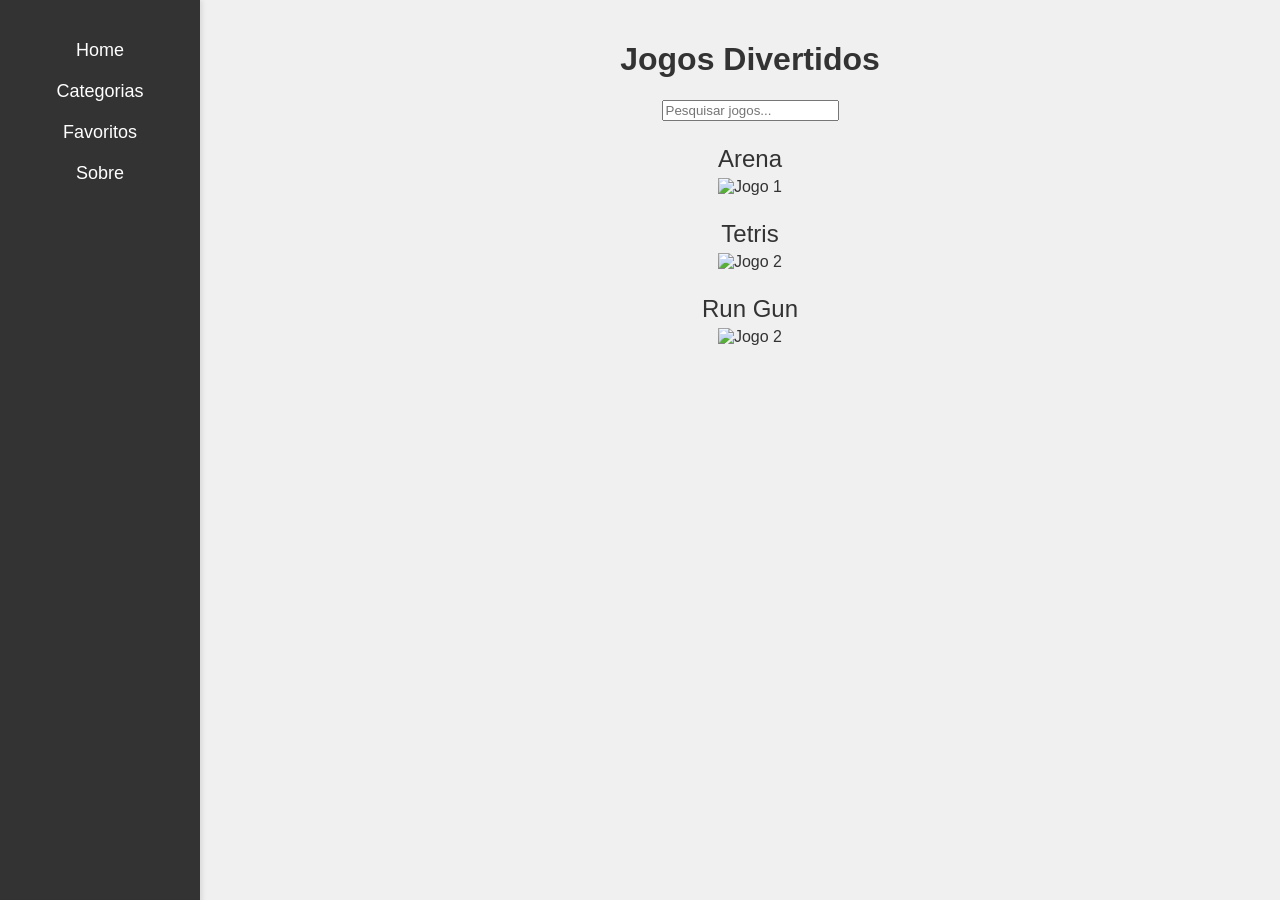
==== index.html @ 46e920bf "Add files via upload" ====
<!DOCTYPE html>
<html lang="pt-BR">
<head>
    <meta charset="UTF-8">
    <meta name="viewport" content="width=device-width, initial-scale=1.0">
    <title> Legendary Games </title>
    <link rel="stylesheet" href="style.css">
</head>
<body>
    <nav class="navbar">
        <ul>
            <li><a href="index.html">Home</a></li>
            <li><a href="#">Categorias</a></li>
            <li><a href="#">Favoritos</a></li>
            <li><a href="#">Sobre</a></li>
        </ul>
    </nav>

    <div class="content">
        <header>
            <h1>Jogos Divertidos</h1>
            <input type="text" id="searchBar" placeholder="Pesquisar jogos...">
        </header>

        <section id="game-list">
            <div class="game" onclick="openGame('jogos/arena.html')">                <p class="game-title">Arena</p>

                <img src="/Imagens/jogos-imagens/arena.png" alt="Jogo 1">
            </div>
            <div class="game" onclick="openGame('jogos/tetris.html')">
                <p class="game-title">Tetris</p>
                <img src="/Imagens/jogos-imagens/tetris.png" alt="Jogo 2">               
            </div>
            <div class="game" onclick="openGame('jogos/rungun.html')">
                <p class="game-title">Run Gun</p>
                <img src="/Imagens/jogos-imagens/rungun.png" alt="Jogo 2">               
            </div>
            <!-- Mais jogos -->
        </section>
    </div>

    <script src="scripts.js"></script>
</body>
</html>
---- style.css ----
/* Estilo geral */
body {
    font-family: 'Arial', sans-serif;
    background-color: #f0f0f0;
    margin: 0;
    padding: 0;
    color: #333;
    display: flex;
}

/* Navbar */
.navbar {
    width: 200px;
    position: fixed;
    top: 0;
    left: 0;
    height: 100%;
    background-color: #333;
    padding: 20px 0;
    box-shadow: 2px 0 5px rgba(0, 0, 0, 0.1);
}

.navbar ul {
    list-style-type: none;
    padding: 0;
}

.navbar ul li {
    margin: 20px 0;
}

.navbar ul li a {
    text-decoration: none;
    color: white;
    font-size: 18px;
    display: block;
    text-align: center;
}

.navbar ul li a:hover {
    background-color: #555;
    border-radius: 5px;
    padding: 10px 0;
}

/* Conteúdo */
.content {
    margin-left: 220px;
    width: calc(100% - 220px);
    padding: 20px;
    text-align: center;
}

/* Contêiner do Jogo */
#game-container {
    margin: 0 auto;
    text-align: center;
    background-color: #fff;
    padding: 20px;
    border-radius: 10px;
    box-shadow: 0 4px 8px rgba(0, 0, 0, 0.1);
    width: 90%;
    max-width: 1000px;
}

/* Iframe em tela cheia */
#game-container iframe {
    width: 100%;
    height: 600px;
    border: none;
    border-radius: 10px;
    display: block;
}

/* Alinhar nome, descrição e botão de fullscreen na mesma linha */
.game-info-container {
    display: flex;
    justify-content: space-between;
    align-items: center;
    margin-top: 20px;
}

.game-info {
    text-align: left;
}

.game-title {
    font-size: 24px;
    color: #333;
    margin-bottom: 5px;
}

.description {
    font-size: 16px;
    color: #666;
}

/* Botão de fullscreen alinhado à direita */
.controls {
    text-align: right;
}

#fullscreen-btn {
    cursor: pointer;
    width: 40px;
    height: 40px;
    transition: transform 0.3s ease;
}

#fullscreen-btn:hover {
    transform: scale(1.2);
}

/* Botão de voltar */
#back-btn {
    margin-top: 20px;
    padding: 10px 20px;
    background-color: #333;
    color: white;
    border: none;
    border-radius: 5px;
    cursor: pointer;
    transition: background-color 0.3s ease;
}

#back-btn:hover {
    background-color: #555;
}

/* Seção de recomendações */
#recommendations {
    margin-top: 40px;
    text-align: center;
}

#recommendations h2 {
    color: #333;
    margin-bottom: 20px;
}

.recommended-game {
    display: inline-block;
    margin: 10px;
    width: 150px;
    cursor: pointer;
    position: relative;
    transition: transform 0.3s ease;
}

.recommended-game img {
    width: 100%;
    border-radius: 10px;
    transition: transform 0.3s ease;
}

/* Nome do jogo oculto inicialmente */
.recommended-game .game-title {
    position: absolute;
    bottom: 10px;
    left: 0;
    right: 0;
    text-align: center;
    color: white;
    background-color: rgba(0, 0, 0, 0.7);
    opacity: 0;
    visibility: hidden;
    transition: opacity 0.3s ease, visibility 0.3s ease;
    padding: 5px;
    border-radius: 5px;
}

/* Efeito ao passar o mouse na imagem */
.recommended-game:hover img {
    transform: scale(1.1);
}

.recommended-game:hover .game-title {
    opacity: 1;
    visibility: visible;
}

/* Iframe em fullscreen */
:fullscreen iframe {
    width: 100vw;
    height: 100vh;
}
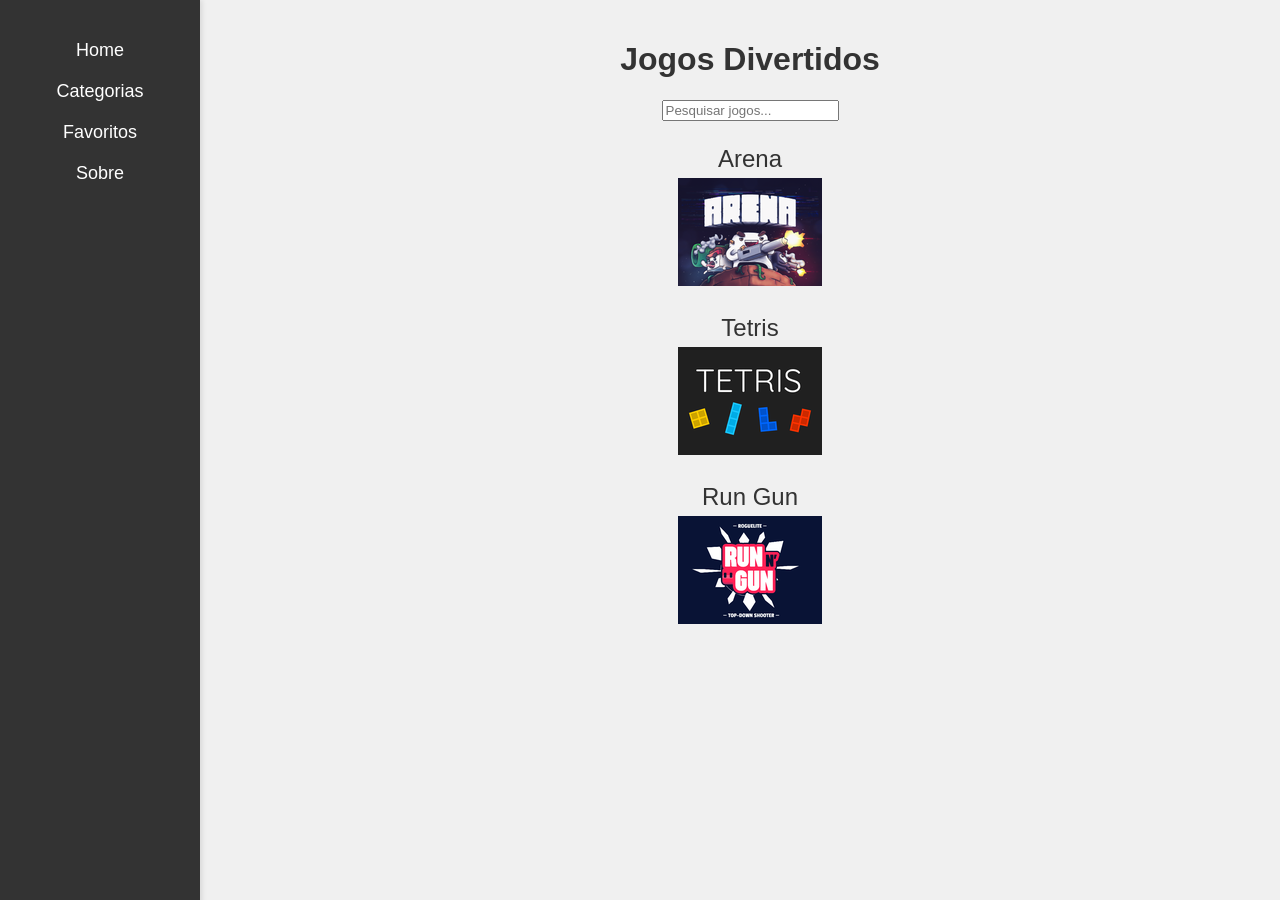
==== commit 08bf5259: "Add files via upload" ====
--- a/index.html
+++ b/index.html
@@ -23,17 +23,17 @@
         </header>
 
         <section id="game-list">
-            <div class="game" onclick="openGame('jogos/arena.html')">                <p class="game-title">Arena</p>
+            <div class="game" onclick="openGame('arena.html')">                <p class="game-title">Arena</p>
 
-                <img src="/Imagens/jogos-imagens/arena.png" alt="Jogo 1">
+                <img src="arena.png" alt="Jogo 1">
             </div>
-            <div class="game" onclick="openGame('jogos/tetris.html')">
+            <div class="game" onclick="openGame('tetris.html')">
                 <p class="game-title">Tetris</p>
-                <img src="/Imagens/jogos-imagens/tetris.png" alt="Jogo 2">               
+                <img src="tetris.png" alt="Jogo 2">               
             </div>
-            <div class="game" onclick="openGame('jogos/rungun.html')">
+            <div class="game" onclick="openGame('rungun.html')">
                 <p class="game-title">Run Gun</p>
-                <img src="/Imagens/jogos-imagens/rungun.png" alt="Jogo 2">               
+                <img src="rungun.png" alt="Jogo 2">               
             </div>
             <!-- Mais jogos -->
         </section>
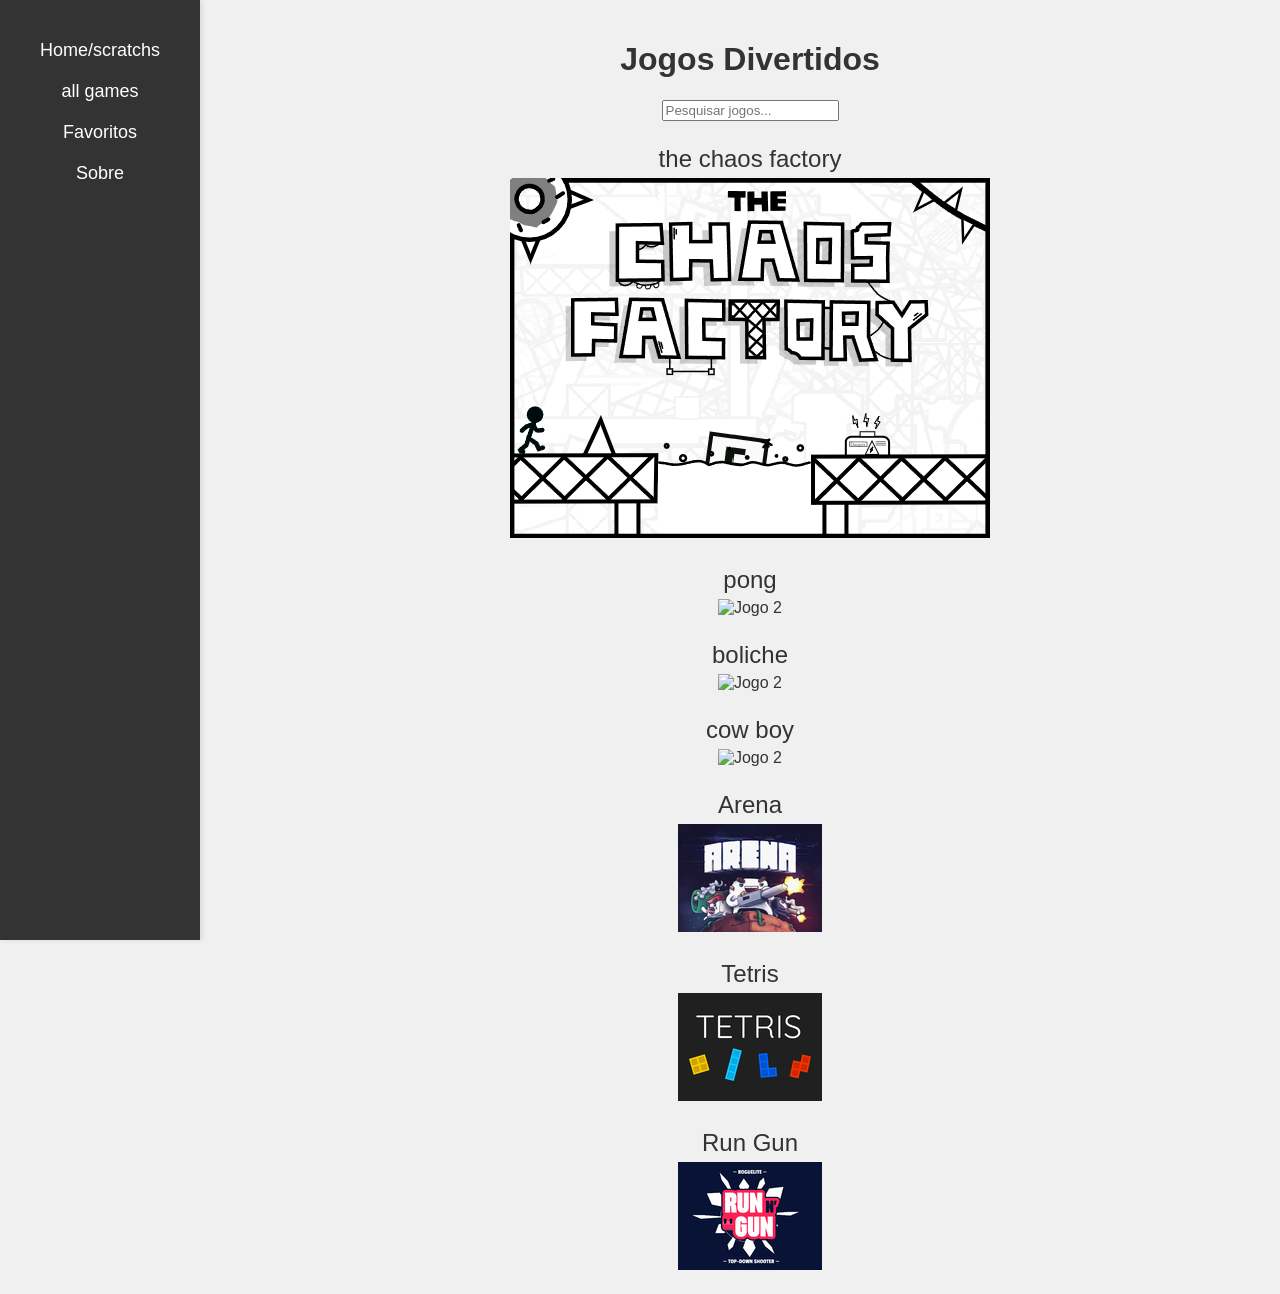
==== commit 3432fb5d: "Add files via upload" ====
--- a/index.html
+++ b/index.html
@@ -4,13 +4,13 @@
     <meta charset="UTF-8">
     <meta name="viewport" content="width=device-width, initial-scale=1.0">
     <title> Legendary Games </title>
-    <link rel="stylesheet" href="style.css">
+    <link rel="stylesheet" href="styles.css">
 </head>
 <body>
     <nav class="navbar">
         <ul>
-            <li><a href="index.html">Home</a></li>
-            <li><a href="#">Categorias</a></li>
+            <li><a href="index.html">Home/scratchs</a></li>
+            <li><a href="game-list.html">all games</a></li>
             <li><a href="#">Favoritos</a></li>
             <li><a href="#">Sobre</a></li>
         </ul>
@@ -23,6 +23,22 @@
         </header>
 
         <section id="game-list">
+            <div class="game" onclick="openGame('thechaosfactory.html')">
+                <p class="game-title">the chaos factory</p>
+                <img src="thechaosfactory.png" alt="Jogo 2">               
+            </div>
+            <div class="game" onclick="openGame('pong.html')">
+                <p class="game-title">pong</p>
+                <img src="pong.png" alt="Jogo 2">               
+            </div>
+            <div class="game" onclick="openGame('boliche.html')">
+                <p class="game-title">boliche</p>
+                <img src="boliche.png" alt="Jogo 2">               
+            </div>
+            <div class="game" onclick="openGame('cowboy.html')">
+                <p class="game-title">cow boy</p>
+                <img src="cowboy.png" alt="Jogo 2">               
+            </div>
             <div class="game" onclick="openGame('arena.html')">                <p class="game-title">Arena</p>
 
                 <img src="arena.png" alt="Jogo 1">
@@ -35,6 +51,7 @@
                 <p class="game-title">Run Gun</p>
                 <img src="rungun.png" alt="Jogo 2">               
             </div>
+
             <!-- Mais jogos -->
         </section>
     </div>
--- a/styles.css
+++ b/styles.css
@@ -0,0 +1,199 @@
+/* Estilo geral */
+body {
+    font-family: 'Arial', sans-serif;
+    background-color: #f0f0f0;
+    margin: 0;
+    padding: 0;
+    color: #333;
+    display: flex;
+}
+
+/* Navbar */
+.navbar {
+    width: 200px;
+    position: fixed;
+    top: 0;
+    left: 0;
+    height: 100%;
+    background-color: #333;
+    padding: 20px 0;
+    box-shadow: 2px 0 5px rgba(0, 0, 0, 0.1);
+}
+
+.navbar ul {
+    list-style-type: none;
+    padding: 0;
+}
+
+.navbar ul li {
+    margin: 20px 0;
+}
+
+.navbar ul li a {
+    text-decoration: none;
+    color: white;
+    font-size: 18px;
+    display: block;
+    text-align: center;
+}
+
+.navbar ul li a:hover {
+    background-color: #555;
+    border-radius: 5px;
+    padding: 10px 0;
+}
+
+/* Conteúdo */
+.content {
+    margin-left: 220px;
+    width: calc(100% - 220px);
+    padding: 20px;
+    text-align: center;
+}
+
+.games-section {
+    display: flex;
+    flex-wrap: wrap;
+    justify-content: space-around;
+    padding: 20px;
+    background-color: var(--games-section-bg);
+    margin: 20px;
+    border-radius: 10px;
+    overflow-y: auto;
+    max-height: 80vh;
+    scrollbar-color: var(--primary-color) var(--background-color);
+    scrollbar-width: thin;
+}
+/* Contêiner do Jogo */
+#game-container {
+    margin: 0 auto;
+    text-align: center;
+    background-color: #fff;
+    padding: 20px;
+    border-radius: 10px;
+    box-shadow: 0 4px 8px rgba(0, 0, 0, 0.1);
+    width: 90%;
+    max-width: 1000px;
+}
+
+/* Iframe em tela cheia */
+#game-container iframe {
+    width: 100%;
+    height: 600px;
+    border: none;
+    border-radius: 10px;
+    display: block;
+}
+
+/* Alinhar nome, descrição e botão de fullscreen na mesma linha */
+.game-info-container {
+    display: flex;
+    justify-content: space-between;
+    align-items: center;
+    margin-top: 20px;
+}
+
+.game-info {
+    text-align: left;
+}
+
+.game-title {
+    font-size: 24px;
+    color: #333;
+    margin-bottom: 5px;
+}
+
+.description {
+    font-size: 16px;
+    color: #666;
+}
+
+/* Botão de fullscreen alinhado à direita */
+.controls {
+    text-align: right;
+}
+
+#fullscreen-btn {
+    cursor: pointer;
+    width: 40px;
+    height: 40px;
+    transition: transform 0.3s ease;
+}
+
+#fullscreen-btn:hover {
+    transform: scale(1.2);
+}
+
+/* Botão de voltar */
+#back-btn {
+    margin-top: 20px;
+    padding: 10px 20px;
+    background-color: #333;
+    color: white;
+    border: none;
+    border-radius: 5px;
+    cursor: pointer;
+    transition: background-color 0.3s ease;
+}
+
+#back-btn:hover {
+    background-color: #555;
+}
+
+/* Seção de recomendações */
+#recommendations {
+    margin-top: 40px;
+    text-align: center;
+}
+
+#recommendations h2 {
+    color: #333;
+    margin-bottom: 20px;
+}
+
+.recommended-game {
+    display: inline-block;
+    margin: 10px;
+    width: 150px;
+    cursor: pointer;
+    position: relative;
+    transition: transform 0.3s ease;
+}
+
+.recommended-game img {
+    width: 100%;
+    border-radius: 10px;
+    transition: transform 0.3s ease;
+}
+
+/* Nome do jogo oculto inicialmente */
+.recommended-game .game-title {
+    position: absolute;
+    bottom: 10px;
+    left: 0;
+    right: 0;
+    text-align: center;
+    color: white;
+    background-color: rgba(0, 0, 0, 0.7);
+    opacity: 0;
+    visibility: hidden;
+    transition: opacity 0.3s ease, visibility 0.3s ease;
+    padding: 5px;
+    border-radius: 5px;
+}
+
+/* Efeito ao passar o mouse na imagem */
+.recommended-game:hover img {
+    transform: scale(1.1);
+}
+
+.recommended-game:hover .game-title {
+    opacity: 1;
+    visibility: visible;
+}
+
+/* Iframe em fullscreen */
+:fullscreen iframe {
+    width: 100vw;
+    height: 100vh;
+}
